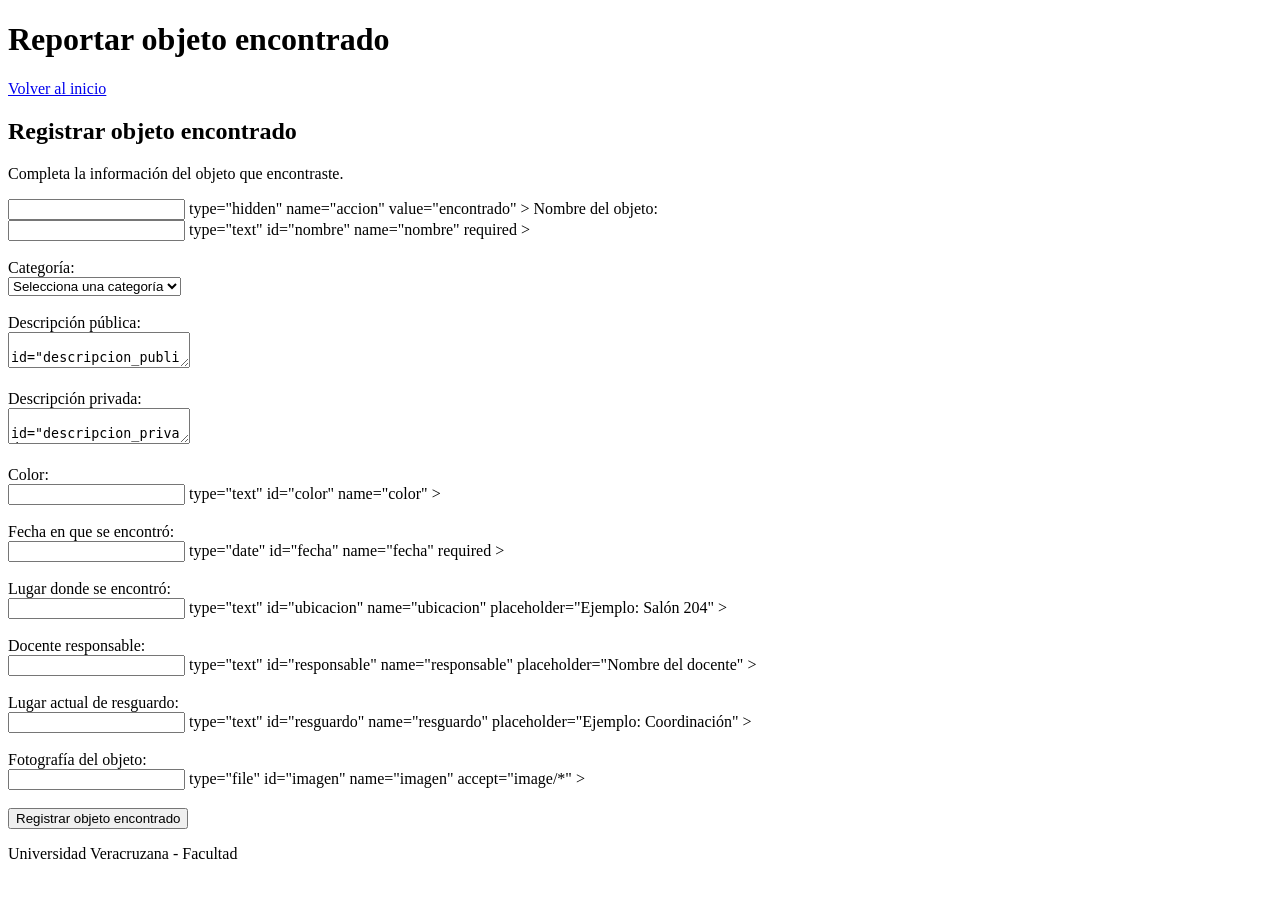
==== frontend/encontrado.html @ ea11e994 "Se creo el formulario de objetos perdidos y de encontrados" ====
<!-- Indica que el documento utiliza la versión HTML5 -->
<!DOCTYPE html>

<!-- Inicia el documento HTML y establece el idioma español -->
<html lang="es">

<!-- Inicia la sección de configuración de la página -->
<head>

    <!-- Permite utilizar correctamente caracteres especiales como á, é, í, ó, ú y ñ -->
    <meta charset="UTF-8">

    <!-- Hace que la página se adapte al tamaño de la pantalla del dispositivo -->
    <meta name="viewport" content="width=device-width, initial-scale=1.0">

    <!-- Define el título que aparecerá en la pestaña del navegador -->
    <title>Reportar objeto encontrado</title>

<!-- Finaliza la sección head -->
</head>

<!-- Inicia el contenido visible de la página -->
<body>

    <!-- Inicia el encabezado de la página -->
    <header>

        <!-- Muestra el título principal de la página -->
        <h1>Reportar objeto encontrado</h1>

        <!-- Crea un enlace que permite regresar a la página principal -->
        <a href="index.php">

            <!-- Texto que aparecerá dentro del enlace -->
            Volver al inicio

        <!-- Finaliza el enlace -->
        </a>

    <!-- Finaliza el encabezado -->
    </header>


    <!-- Inicia la sección principal de contenido -->
    <main>

        <!-- Muestra el subtítulo de la sección -->
        <h2>Registrar objeto encontrado</h2>

        <!-- Muestra una instrucción para el usuario -->
        <p>

            <!-- Texto que indica al usuario qué información debe proporcionar -->
            Completa la información del objeto que encontraste.

        <!-- Finaliza el párrafo -->
        </p>


        <!-- Inicia el formulario, enviando los datos a objetos.php mediante POST y permitiendo archivos -->
        <form action="../backend/objetos.php" method="POST" enctype="multipart/form-data">

            <!-- Crea un campo oculto que no será visible para el usuario -->
            <input

                <!-- Indica que el campo será de tipo oculto -->
                type="hidden"

                <!-- Define el nombre con el que se enviará este dato al servidor -->
                name="accion"

                <!-- Indica que el tipo de reporte corresponde a un objeto encontrado -->
                value="encontrado"

            <!-- Finaliza el campo oculto -->
            >


            <!-- Etiqueta que identifica el campo para escribir el nombre del objeto -->
            <label for="nombre">

                <!-- Texto que aparece como descripción del campo -->
                Nombre del objeto:

            <!-- Finaliza la etiqueta -->
            </label>

            <!-- Inserta un salto de línea -->
            <br>

            <!-- Crea un campo de texto para escribir el nombre del objeto -->
            <input

                <!-- Define que el campo permitirá introducir texto -->
                type="text"

                <!-- Asigna el identificador "nombre" al campo -->
                id="nombre"

                <!-- Define el nombre con el que se enviará el dato al servidor -->
                name="nombre"

                <!-- Hace obligatorio completar este campo -->
                required

            <!-- Finaliza el campo de texto -->
            >

            <!-- Inserta dos saltos de línea -->
            <br><br>


            <!-- Etiqueta que identifica el campo para seleccionar una categoría -->
            <label for="categoria">

                <!-- Texto que aparece como nombre del campo -->
                Categoría:

            <!-- Finaliza la etiqueta -->
            </label>

            <!-- Inserta un salto de línea -->
            <br>

            <!-- Crea una lista desplegable para seleccionar una categoría -->
            <select

                <!-- Asigna el identificador "categoria" a la lista -->
                id="categoria"

                <!-- Define el nombre con el que se enviará la categoría al servidor -->
                name="categoria_id"

                <!-- Hace obligatorio seleccionar una categoría -->
                required

            <!-- Finaliza la apertura de la lista -->
            >

                <!-- Crea la primera opción de la lista sin un valor de categoría -->
                <option value="">

                    <!-- Texto que indica al usuario que debe seleccionar una categoría -->
                    Selecciona una categoría

                <!-- Finaliza la opción -->
                </option>

                <!-- Crea la opción de la categoría Electrónica -->
                <option value="1">

                    <!-- Texto visible de la categoría -->
                    Electrónica

                <!-- Finaliza la opción -->
                </option>

                <!-- Crea la opción de la categoría Documentos -->
                <option value="2">

                    <!-- Texto visible de la categoría -->
                    Documentos

                <!-- Finaliza la opción -->
                </option>

                <!-- Crea la opción de la categoría Accesorios -->
                <option value="3">

                    <!-- Texto visible de la categoría -->
                    Accesorios

                <!-- Finaliza la opción -->
                </option>

                <!-- Crea la opción de la categoría Ropa -->
                <option value="4">

                    <!-- Texto visible de la categoría -->
                    Ropa

                <!-- Finaliza la opción -->
                </option>

                <!-- Crea la opción de la categoría Material escolar -->
                <option value="5">

                    <!-- Texto visible de la categoría -->
                    Material escolar

                <!-- Finaliza la opción -->
                </option>

                <!-- Crea la opción de la categoría Otros -->
                <option value="6">

                    <!-- Texto visible de la categoría -->
                    Otros

                <!-- Finaliza la opción -->
                </option>

            <!-- Finaliza la lista desplegable -->
            </select>

            <!-- Inserta dos saltos de línea -->
            <br><br>


            <!-- Etiqueta que identifica el campo de descripción pública -->
            <label for="descripcion_publica">

                <!-- Texto que aparece como nombre del campo -->
                Descripción pública:

            <!-- Finaliza la etiqueta -->
            </label>

            <!-- Inserta un salto de línea -->
            <br>

            <!-- Crea un área de texto para escribir la descripción pública -->
            <textarea

                <!-- Asigna el identificador del área de texto -->
                id="descripcion_publica"

                <!-- Define el nombre con el que se enviará la información -->
                name="descripcion_publica"

                <!-- Define que el área de texto tendrá aproximadamente cuatro filas -->
                rows="4"

                <!-- Define que el área de texto tendrá aproximadamente cuarenta columnas -->
                cols="40"

                <!-- Muestra un texto de ayuda mientras el campo está vacío -->
                placeholder="Describe el objeto de manera general"

                <!-- Hace obligatorio completar este campo -->
                required

            <!-- Finaliza la etiqueta de apertura del área de texto -->
            ></textarea>

            <!-- Inserta dos saltos de línea -->
            <br><br>


            <!-- Etiqueta que identifica el campo de descripción privada -->
            <label for="descripcion_privada">

                <!-- Texto que aparece como nombre del campo -->
                Descripción privada:

            <!-- Finaliza la etiqueta -->
            </label>

            <!-- Inserta un salto de línea -->
            <br>

            <!-- Crea un área de texto para escribir características privadas del objeto -->
            <textarea

                <!-- Asigna el identificador del área de texto -->
                id="descripcion_privada"

                <!-- Define el nombre con el que se enviará la información -->
                name="descripcion_privada"

                <!-- Define que el área de texto tendrá aproximadamente cuatro filas -->
                rows="4"

                <!-- Define que el área de texto tendrá aproximadamente cuarenta columnas -->
                cols="40"

                <!-- Muestra un texto de ayuda mientras el campo está vacío -->
                placeholder="Características privadas del objeto"

            <!-- Finaliza la etiqueta de apertura del área de texto -->
            ></textarea>

            <!-- Inserta dos saltos de línea -->
            <br><br>


            <!-- Etiqueta que identifica el campo para escribir el color -->
            <label for="color">

                <!-- Texto que aparece como nombre del campo -->
                Color:

            <!-- Finaliza la etiqueta -->
            </label>

            <!-- Inserta un salto de línea -->
            <br>

            <!-- Crea un campo de texto para introducir el color del objeto -->
            <input

                <!-- Define que el campo permitirá introducir texto -->
                type="text"

                <!-- Asigna el identificador "color" al campo -->
                id="color"

                <!-- Define el nombre con el que se enviará el color al servidor -->
                name="color"

            <!-- Finaliza el campo de texto -->
            >

            <!-- Inserta dos saltos de línea -->
            <br><br>


            <!-- Etiqueta que identifica el campo para seleccionar la fecha -->
            <label for="fecha">

                <!-- Texto que aparece como nombre del campo -->
                Fecha en que se encontró:

            <!-- Finaliza la etiqueta -->
            </label>

            <!-- Inserta un salto de línea -->
            <br>

            <!-- Crea un campo para seleccionar una fecha -->
            <input

                <!-- Define que el campo será de tipo fecha -->
                type="date"

                <!-- Asigna el identificador "fecha" al campo -->
                id="fecha"

                <!-- Define el nombre con el que se enviará la fecha al servidor -->
                name="fecha"

                <!-- Hace obligatorio seleccionar una fecha -->
                required

            <!-- Finaliza el campo de fecha -->
            >

            <!-- Inserta dos saltos de línea -->
            <br><br>


            <!-- Etiqueta que identifica el campo para indicar dónde se encontró el objeto -->
            <label for="ubicacion">

                <!-- Texto que aparece como nombre del campo -->
                Lugar donde se encontró:

            <!-- Finaliza la etiqueta -->
            </label>

            <!-- Inserta un salto de línea -->
            <br>

            <!-- Crea un campo de texto para escribir la ubicación -->
            <input

                <!-- Define que el campo permitirá introducir texto -->
                type="text"

                <!-- Asigna el identificador "ubicacion" al campo -->
                id="ubicacion"

                <!-- Define el nombre con el que se enviará la ubicación al servidor -->
                name="ubicacion"

                <!-- Muestra un ejemplo de cómo escribir la ubicación -->
                placeholder="Ejemplo: Salón 204"

            <!-- Finaliza el campo de ubicación -->
            >

            <!-- Inserta dos saltos de línea -->
            <br><br>


            <!-- Etiqueta que identifica el campo para indicar el docente responsable -->
            <label for="responsable">

                <!-- Texto que aparece como nombre del campo -->
                Docente responsable:

            <!-- Finaliza la etiqueta -->
            </label>

            <!-- Inserta un salto de línea -->
            <br>

            <!-- Crea un campo de texto para escribir el nombre del docente -->
            <input

                <!-- Define que el campo permitirá introducir texto -->
                type="text"

                <!-- Asigna el identificador "responsable" al campo -->
                id="responsable"

                <!-- Define el nombre con el que se enviará el responsable al servidor -->
                name="responsable"

                <!-- Muestra un texto de ayuda para indicar qué debe escribirse -->
                placeholder="Nombre del docente"

            <!-- Finaliza el campo del responsable -->
            >

            <!-- Inserta dos saltos de línea -->
            <br><br>


            <!-- Etiqueta que identifica el campo para indicar dónde se encuentra actualmente el objeto -->
            <label for="resguardo">

                <!-- Texto que aparece como nombre del campo -->
                Lugar actual de resguardo:

            <!-- Finaliza la etiqueta -->
            </label>

            <!-- Inserta un salto de línea -->
            <br>

            <!-- Crea un campo de texto para escribir el lugar de resguardo -->
            <input

                <!-- Define que el campo permitirá introducir texto -->
                type="text"

                <!-- Asigna el identificador "resguardo" al campo -->
                id="resguardo"

                <!-- Define el nombre con el que se enviará el lugar de resguardo -->
                name="resguardo"

                <!-- Muestra un ejemplo de cómo escribir el lugar de resguardo -->
                placeholder="Ejemplo: Coordinación"

            <!-- Finaliza el campo de resguardo -->
            >

            <!-- Inserta dos saltos de línea -->
            <br><br>

            <!-- Etiqueta que identifica el campo para seleccionar una fotografía -->
            <label for="imagen">

                <!-- Texto que aparece como nombre del campo -->
                Fotografía del objeto:

            <!-- Finaliza la etiqueta -->
            </label>

            <!-- Inserta un salto de línea -->
            <br>

            <!-- Crea un campo para seleccionar un archivo -->
            <input

                <!-- Define que el campo permite seleccionar archivos -->
                type="file"

                <!-- Asigna el identificador "imagen" al campo -->
                id="imagen"

                <!-- Define el nombre con el que se enviará la imagen al servidor -->
                name="imagen"

                <!-- Indica que se aceptan archivos de imagen -->
                accept="image/*"

            <!-- Finaliza el campo para seleccionar archivos -->
            >

            <!-- Inserta dos saltos de línea -->
            <br><br>


            <!-- Crea el botón que permite enviar el formulario -->
            <button type="submit">

                <!-- Texto que aparecerá dentro del botón -->
                Registrar objeto encontrado

            <!-- Finaliza el botón -->
            </button>

        <!-- Finaliza el formulario -->
        </form>

    <!-- Finaliza la sección principal -->
    </main>


    <!-- Inicia el pie de página -->
    <footer>

        <!-- Inicia un párrafo -->
        <p>

            <!-- Muestra información de la institución -->
            Universidad Veracruzana - Facultad

        <!-- Finaliza el párrafo -->
        </p>

    <!-- Finaliza el pie de página -->
    </footer>

<!-- Finaliza el contenido visible del documento -->
</body>

<!-- Finaliza el documento HTML -->
</html>
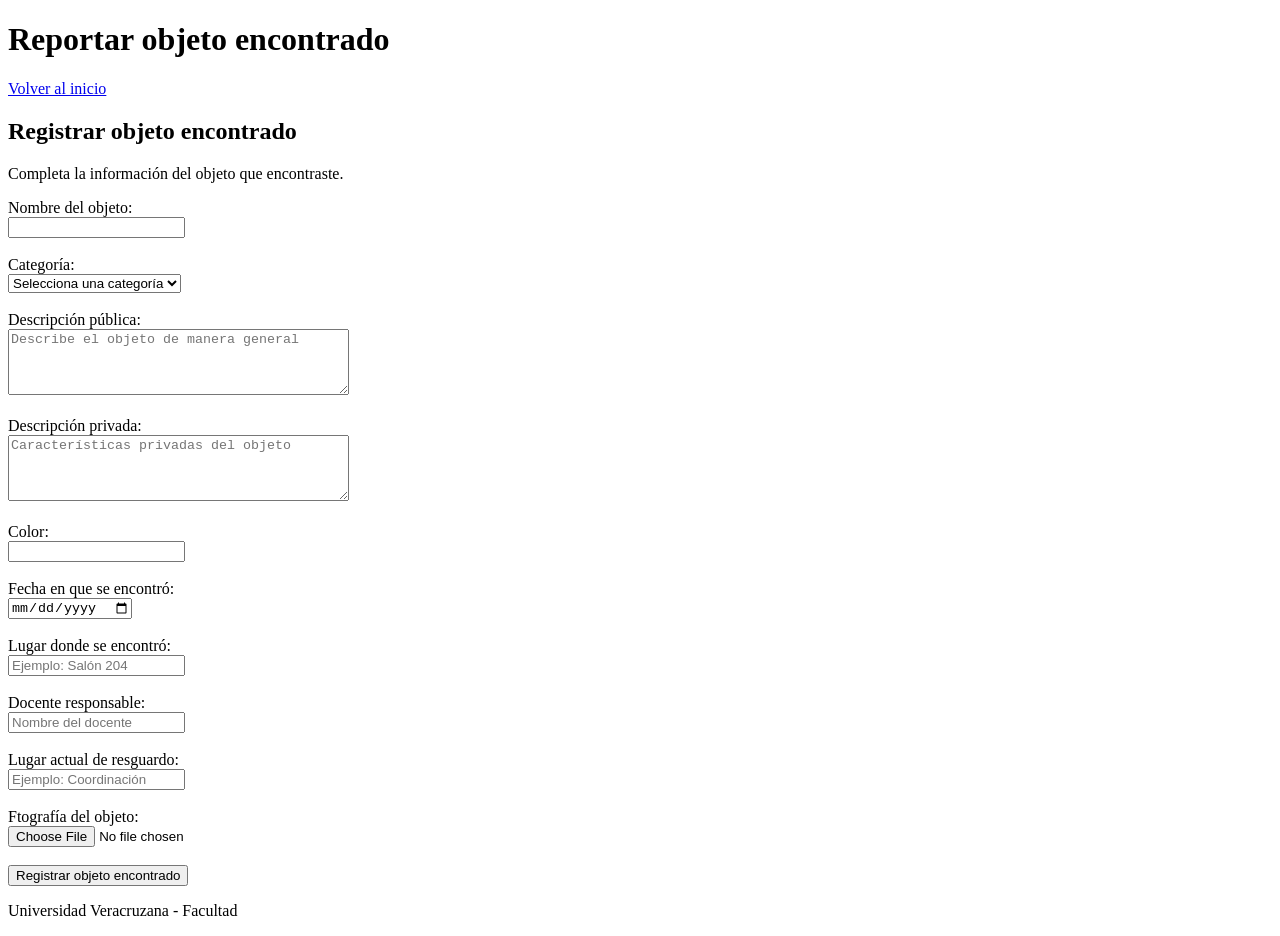
==== commit 38c7358e: "correccion de codigo de encontrado" ====
--- a/frontend/encontrado.html
+++ b/frontend/encontrado.html
@@ -1,22 +1,22 @@
-<!-- Indica que el documento utiliza la versión HTML5 -->
+<!-- Indica que el documento utiliza HTML5 -->
 <!DOCTYPE html>
 
 <!-- Inicia el documento HTML y establece el idioma español -->
 <html lang="es">
 
-<!-- Inicia la sección de configuración de la página -->
+<!-- Inicia la sección de configuración del documento -->
 <head>
 
     <!-- Permite utilizar correctamente caracteres especiales como á, é, í, ó, ú y ñ -->
     <meta charset="UTF-8">
 
-    <!-- Hace que la página se adapte al tamaño de la pantalla del dispositivo -->
+    <!-- Hace que la página se adapte correctamente al tamaño de la pantalla -->
     <meta name="viewport" content="width=device-width, initial-scale=1.0">
 
     <!-- Define el título que aparecerá en la pestaña del navegador -->
     <title>Reportar objeto encontrado</title>
 
-<!-- Finaliza la sección head -->
+<!-- Finaliza la sección de configuración -->
 </head>
 
 <!-- Inicia el contenido visible de la página -->
@@ -28,10 +28,10 @@
         <!-- Muestra el título principal de la página -->
         <h1>Reportar objeto encontrado</h1>
 
-        <!-- Crea un enlace que permite regresar a la página principal -->
+        <!-- Crea un enlace para regresar a la página principal -->
         <a href="index.php">
 
-            <!-- Texto que aparecerá dentro del enlace -->
+            <!-- Texto que aparece dentro del enlace -->
             Volver al inicio
 
         <!-- Finaliza el enlace -->
@@ -41,166 +41,99 @@
     </header>
 
 
-    <!-- Inicia la sección principal de contenido -->
+    <!-- Inicia la sección principal de la página -->
     <main>
 
         <!-- Muestra el subtítulo de la sección -->
         <h2>Registrar objeto encontrado</h2>
 
-        <!-- Muestra una instrucción para el usuario -->
+        <!-- Muestra una explicación para el usuario -->
         <p>
-
-            <!-- Texto que indica al usuario qué información debe proporcionar -->
             Completa la información del objeto que encontraste.
-
-        <!-- Finaliza el párrafo -->
         </p>
 
 
-        <!-- Inicia el formulario, enviando los datos a objetos.php mediante POST y permitiendo archivos -->
+        <!-- Inicia el formulario y establece el archivo PHP que procesará los datos -->
         <form action="../backend/objetos.php" method="POST" enctype="multipart/form-data">
 
-            <!-- Crea un campo oculto que no será visible para el usuario -->
-            <input
-
-                <!-- Indica que el campo será de tipo oculto -->
+            <!-- Campo oculto que indica que el reporte corresponde a un objeto encontrado -->
+            <input
                 type="hidden"
-
-                <!-- Define el nombre con el que se enviará este dato al servidor -->
                 name="accion"
-
-                <!-- Indica que el tipo de reporte corresponde a un objeto encontrado -->
                 value="encontrado"
-
-            <!-- Finaliza el campo oculto -->
-            >
-
-
-            <!-- Etiqueta que identifica el campo para escribir el nombre del objeto -->
+            >
+
+            <!-- Etiqueta que identifica el campo del nombre del objeto -->
             <label for="nombre">
-
-                <!-- Texto que aparece como descripción del campo -->
                 Nombre del objeto:
-
-            <!-- Finaliza la etiqueta -->
-            </label>
-
-            <!-- Inserta un salto de línea -->
-            <br>
-
-            <!-- Crea un campo de texto para escribir el nombre del objeto -->
-            <input
-
-                <!-- Define que el campo permitirá introducir texto -->
-                type="text"
-
-                <!-- Asigna el identificador "nombre" al campo -->
+            </label>
+
+            <!-- Inserta un salto de línea -->
+            <br>
+
+            <!-- Campo de texto donde se escribe el nombre del objeto -->
+            <input
+                type="text"
                 id="nombre"
-
-                <!-- Define el nombre con el que se enviará el dato al servidor -->
                 name="nombre"
-
-                <!-- Hace obligatorio completar este campo -->
                 required
-
-            <!-- Finaliza el campo de texto -->
-            >
-
-            <!-- Inserta dos saltos de línea -->
-            <br><br>
-
-
-            <!-- Etiqueta que identifica el campo para seleccionar una categoría -->
+            >
+
+            <!-- Inserta dos saltos de línea -->
+            <br><br>
+
+
+            <!-- Etiqueta que identifica el campo de categoría -->
             <label for="categoria">
-
-                <!-- Texto que aparece como nombre del campo -->
                 Categoría:
-
-            <!-- Finaliza la etiqueta -->
-            </label>
-
-            <!-- Inserta un salto de línea -->
-            <br>
-
-            <!-- Crea una lista desplegable para seleccionar una categoría -->
+            </label>
+
+            <!-- Inserta un salto de línea -->
+            <br>
+
+            <!-- Crea la lista desplegable para seleccionar una categoría -->
             <select
-
-                <!-- Asigna el identificador "categoria" a la lista -->
                 id="categoria"
-
-                <!-- Define el nombre con el que se enviará la categoría al servidor -->
                 name="categoria_id"
-
-                <!-- Hace obligatorio seleccionar una categoría -->
                 required
-
-            <!-- Finaliza la apertura de la lista -->
-            >
-
-                <!-- Crea la primera opción de la lista sin un valor de categoría -->
+            >
+
+                <!-- Opción inicial para indicar que se debe seleccionar una categoría -->
                 <option value="">
-
-                    <!-- Texto que indica al usuario que debe seleccionar una categoría -->
                     Selecciona una categoría
-
-                <!-- Finaliza la opción -->
-                </option>
-
-                <!-- Crea la opción de la categoría Electrónica -->
+                </option>
+
+                <!-- Opción correspondiente a Electrónica -->
                 <option value="1">
-
-                    <!-- Texto visible de la categoría -->
                     Electrónica
-
-                <!-- Finaliza la opción -->
-                </option>
-
-                <!-- Crea la opción de la categoría Documentos -->
+                </option>
+
+                <!-- Opción correspondiente a Documentos -->
                 <option value="2">
-
-                    <!-- Texto visible de la categoría -->
                     Documentos
-
-                <!-- Finaliza la opción -->
-                </option>
-
-                <!-- Crea la opción de la categoría Accesorios -->
+                </option>
+
+                <!-- Opción correspondiente a Accesorios -->
                 <option value="3">
-
-                    <!-- Texto visible de la categoría -->
                     Accesorios
-
-                <!-- Finaliza la opción -->
-                </option>
-
-                <!-- Crea la opción de la categoría Ropa -->
+                </option>
+
+                <!-- Opción correspondiente a Ropa -->
                 <option value="4">
-
-                    <!-- Texto visible de la categoría -->
                     Ropa
-
-                <!-- Finaliza la opción -->
-                </option>
-
-                <!-- Crea la opción de la categoría Material escolar -->
+                </option>
+
+                <!-- Opción correspondiente a Material escolar -->
                 <option value="5">
-
-                    <!-- Texto visible de la categoría -->
                     Material escolar
-
-                <!-- Finaliza la opción -->
-                </option>
-
-                <!-- Crea la opción de la categoría Otros -->
+                </option>
+
+                <!-- Opción correspondiente a Otros -->
                 <option value="6">
-
-                    <!-- Texto visible de la categoría -->
                     Otros
-
-                <!-- Finaliza la opción -->
-                </option>
-
-            <!-- Finaliza la lista desplegable -->
+                </option>
+
+            <!-- Finaliza la lista de categorías -->
             </select>
 
             <!-- Inserta dos saltos de línea -->
@@ -209,38 +142,20 @@
 
             <!-- Etiqueta que identifica el campo de descripción pública -->
             <label for="descripcion_publica">
-
-                <!-- Texto que aparece como nombre del campo -->
                 Descripción pública:
-
-            <!-- Finaliza la etiqueta -->
-            </label>
-
-            <!-- Inserta un salto de línea -->
-            <br>
-
-            <!-- Crea un área de texto para escribir la descripción pública -->
+            </label>
+
+            <!-- Inserta un salto de línea -->
+            <br>
+
+            <!-- Área de texto para escribir una descripción general del objeto -->
             <textarea
-
-                <!-- Asigna el identificador del área de texto -->
                 id="descripcion_publica"
-
-                <!-- Define el nombre con el que se enviará la información -->
                 name="descripcion_publica"
-
-                <!-- Define que el área de texto tendrá aproximadamente cuatro filas -->
                 rows="4"
-
-                <!-- Define que el área de texto tendrá aproximadamente cuarenta columnas -->
                 cols="40"
-
-                <!-- Muestra un texto de ayuda mientras el campo está vacío -->
                 placeholder="Describe el objeto de manera general"
-
-                <!-- Hace obligatorio completar este campo -->
                 required
-
-            <!-- Finaliza la etiqueta de apertura del área de texto -->
             ></textarea>
 
             <!-- Inserta dos saltos de línea -->
@@ -249,248 +164,147 @@
 
             <!-- Etiqueta que identifica el campo de descripción privada -->
             <label for="descripcion_privada">
-
-                <!-- Texto que aparece como nombre del campo -->
                 Descripción privada:
-
-            <!-- Finaliza la etiqueta -->
-            </label>
-
-            <!-- Inserta un salto de línea -->
-            <br>
-
-            <!-- Crea un área de texto para escribir características privadas del objeto -->
+            </label>
+
+            <!-- Inserta un salto de línea -->
+            <br>
+
+            <!-- Área de texto para escribir características privadas del objeto -->
             <textarea
-
-                <!-- Asigna el identificador del área de texto -->
                 id="descripcion_privada"
-
-                <!-- Define el nombre con el que se enviará la información -->
                 name="descripcion_privada"
-
-                <!-- Define que el área de texto tendrá aproximadamente cuatro filas -->
                 rows="4"
-
-                <!-- Define que el área de texto tendrá aproximadamente cuarenta columnas -->
                 cols="40"
-
-                <!-- Muestra un texto de ayuda mientras el campo está vacío -->
                 placeholder="Características privadas del objeto"
-
-            <!-- Finaliza la etiqueta de apertura del área de texto -->
             ></textarea>
 
             <!-- Inserta dos saltos de línea -->
             <br><br>
 
 
-            <!-- Etiqueta que identifica el campo para escribir el color -->
+            <!-- Etiqueta que identifica el campo del color -->
             <label for="color">
-
-                <!-- Texto que aparece como nombre del campo -->
                 Color:
-
-            <!-- Finaliza la etiqueta -->
-            </label>
-
-            <!-- Inserta un salto de línea -->
-            <br>
-
-            <!-- Crea un campo de texto para introducir el color del objeto -->
-            <input
-
-                <!-- Define que el campo permitirá introducir texto -->
-                type="text"
-
-                <!-- Asigna el identificador "color" al campo -->
+            </label>
+
+            <!-- Inserta un salto de línea -->
+            <br>
+
+            <!-- Campo de texto para escribir el color del objeto -->
+            <input
+                type="text"
                 id="color"
-
-                <!-- Define el nombre con el que se enviará el color al servidor -->
                 name="color"
-
-            <!-- Finaliza el campo de texto -->
-            >
-
-            <!-- Inserta dos saltos de línea -->
-            <br><br>
-
-
-            <!-- Etiqueta que identifica el campo para seleccionar la fecha -->
+            >
+
+            <!-- Inserta dos saltos de línea -->
+            <br><br>
+
+
+            <!-- Etiqueta que identifica el campo de fecha -->
             <label for="fecha">
-
-                <!-- Texto que aparece como nombre del campo -->
                 Fecha en que se encontró:
-
-            <!-- Finaliza la etiqueta -->
-            </label>
-
-            <!-- Inserta un salto de línea -->
-            <br>
-
-            <!-- Crea un campo para seleccionar una fecha -->
-            <input
-
-                <!-- Define que el campo será de tipo fecha -->
+            </label>
+
+            <!-- Inserta un salto de línea -->
+            <br>
+
+            <!-- Campo para seleccionar la fecha en que se encontró el objeto -->
+            <input
                 type="date"
-
-                <!-- Asigna el identificador "fecha" al campo -->
                 id="fecha"
-
-                <!-- Define el nombre con el que se enviará la fecha al servidor -->
                 name="fecha"
-
-                <!-- Hace obligatorio seleccionar una fecha -->
                 required
-
-            <!-- Finaliza el campo de fecha -->
-            >
-
-            <!-- Inserta dos saltos de línea -->
-            <br><br>
-
-
-            <!-- Etiqueta que identifica el campo para indicar dónde se encontró el objeto -->
+            >
+
+            <!-- Inserta dos saltos de línea -->
+            <br><br>
+
+
+            <!-- Etiqueta que identifica el campo de ubicación -->
             <label for="ubicacion">
-
-                <!-- Texto que aparece como nombre del campo -->
                 Lugar donde se encontró:
-
-            <!-- Finaliza la etiqueta -->
-            </label>
-
-            <!-- Inserta un salto de línea -->
-            <br>
-
-            <!-- Crea un campo de texto para escribir la ubicación -->
-            <input
-
-                <!-- Define que el campo permitirá introducir texto -->
-                type="text"
-
-                <!-- Asigna el identificador "ubicacion" al campo -->
+            </label>
+
+            <!-- Inserta un salto de línea -->
+            <br>
+
+            <!-- Campo para escribir el lugar donde fue encontrado el objeto -->
+            <input
+                type="text"
                 id="ubicacion"
-
-                <!-- Define el nombre con el que se enviará la ubicación al servidor -->
                 name="ubicacion"
-
-                <!-- Muestra un ejemplo de cómo escribir la ubicación -->
                 placeholder="Ejemplo: Salón 204"
-
-            <!-- Finaliza el campo de ubicación -->
-            >
-
-            <!-- Inserta dos saltos de línea -->
-            <br><br>
-
-
-            <!-- Etiqueta que identifica el campo para indicar el docente responsable -->
+            >
+
+            <!-- Inserta dos saltos de línea -->
+            <br><br>
+
+
+            <!-- Etiqueta que identifica el campo del docente responsable -->
             <label for="responsable">
-
-                <!-- Texto que aparece como nombre del campo -->
                 Docente responsable:
-
-            <!-- Finaliza la etiqueta -->
-            </label>
-
-            <!-- Inserta un salto de línea -->
-            <br>
-
-            <!-- Crea un campo de texto para escribir el nombre del docente -->
-            <input
-
-                <!-- Define que el campo permitirá introducir texto -->
-                type="text"
-
-                <!-- Asigna el identificador "responsable" al campo -->
+            </label>
+
+            <!-- Inserta un salto de línea -->
+            <br>
+
+            <!-- Campo para escribir el nombre del docente responsable -->
+            <input
+                type="text"
                 id="responsable"
-
-                <!-- Define el nombre con el que se enviará el responsable al servidor -->
                 name="responsable"
-
-                <!-- Muestra un texto de ayuda para indicar qué debe escribirse -->
                 placeholder="Nombre del docente"
-
-            <!-- Finaliza el campo del responsable -->
-            >
-
-            <!-- Inserta dos saltos de línea -->
-            <br><br>
-
-
-            <!-- Etiqueta que identifica el campo para indicar dónde se encuentra actualmente el objeto -->
+            >
+
+            <!-- Inserta dos saltos de línea -->
+            <br><br>
+
+
+            <!-- Etiqueta que identifica el campo del lugar de resguardo -->
             <label for="resguardo">
-
-                <!-- Texto que aparece como nombre del campo -->
                 Lugar actual de resguardo:
-
-            <!-- Finaliza la etiqueta -->
-            </label>
-
-            <!-- Inserta un salto de línea -->
-            <br>
-
-            <!-- Crea un campo de texto para escribir el lugar de resguardo -->
-            <input
-
-                <!-- Define que el campo permitirá introducir texto -->
-                type="text"
-
-                <!-- Asigna el identificador "resguardo" al campo -->
+            </label>
+
+            <!-- Inserta un salto de línea -->
+            <br>
+
+            <!-- Campo para escribir dónde se encuentra actualmente el objeto -->
+            <input
+                type="text"
                 id="resguardo"
-
-                <!-- Define el nombre con el que se enviará el lugar de resguardo -->
                 name="resguardo"
-
-                <!-- Muestra un ejemplo de cómo escribir el lugar de resguardo -->
                 placeholder="Ejemplo: Coordinación"
-
-            <!-- Finaliza el campo de resguardo -->
-            >
-
-            <!-- Inserta dos saltos de línea -->
-            <br><br>
+            >
+
+            <!-- Inserta dos saltos de línea -->
+            <br><br>
+
 
             <!-- Etiqueta que identifica el campo para seleccionar una fotografía -->
             <label for="imagen">
-
-                <!-- Texto que aparece como nombre del campo -->
-                Fotografía del objeto:
-
-            <!-- Finaliza la etiqueta -->
-            </label>
-
-            <!-- Inserta un salto de línea -->
-            <br>
-
-            <!-- Crea un campo para seleccionar un archivo -->
-            <input
-
-                <!-- Define que el campo permite seleccionar archivos -->
+                Ftografía del objeto:
+            </label>
+
+            <!-- Inserta un salto de línea -->
+            <br>
+
+            <!-- Campo que permite seleccionar una imagen del objeto -->
+            <input
                 type="file"
-
-                <!-- Asigna el identificador "imagen" al campo -->
                 id="imagen"
-
-                <!-- Define el nombre con el que se enviará la imagen al servidor -->
                 name="imagen"
-
-                <!-- Indica que se aceptan archivos de imagen -->
                 accept="image/*"
-
-            <!-- Finaliza el campo para seleccionar archivos -->
-            >
-
-            <!-- Inserta dos saltos de línea -->
-            <br><br>
-
-
-            <!-- Crea el botón que permite enviar el formulario -->
+            >
+
+            <!-- Inserta dos saltos de línea -->
+            <br><br>
+
+
+            <!-- Botón que permite enviar el formulario -->
             <button type="submit">
-
-                <!-- Texto que aparecerá dentro del botón -->
                 Registrar objeto encontrado
-
-            <!-- Finaliza el botón -->
             </button>
 
         <!-- Finaliza el formulario -->
@@ -505,17 +319,13 @@
 
         <!-- Inicia un párrafo -->
         <p>
-
-            <!-- Muestra información de la institución -->
             Universidad Veracruzana - Facultad
-
-        <!-- Finaliza el párrafo -->
         </p>
 
-    <!-- Finaliza el pie de página -->
+    <!-- Finaliza el párrafo -->
     </footer>
 
-<!-- Finaliza el contenido visible del documento -->
+<!-- Finaliza el contenido visible de la página -->
 </body>
 
 <!-- Finaliza el documento HTML -->
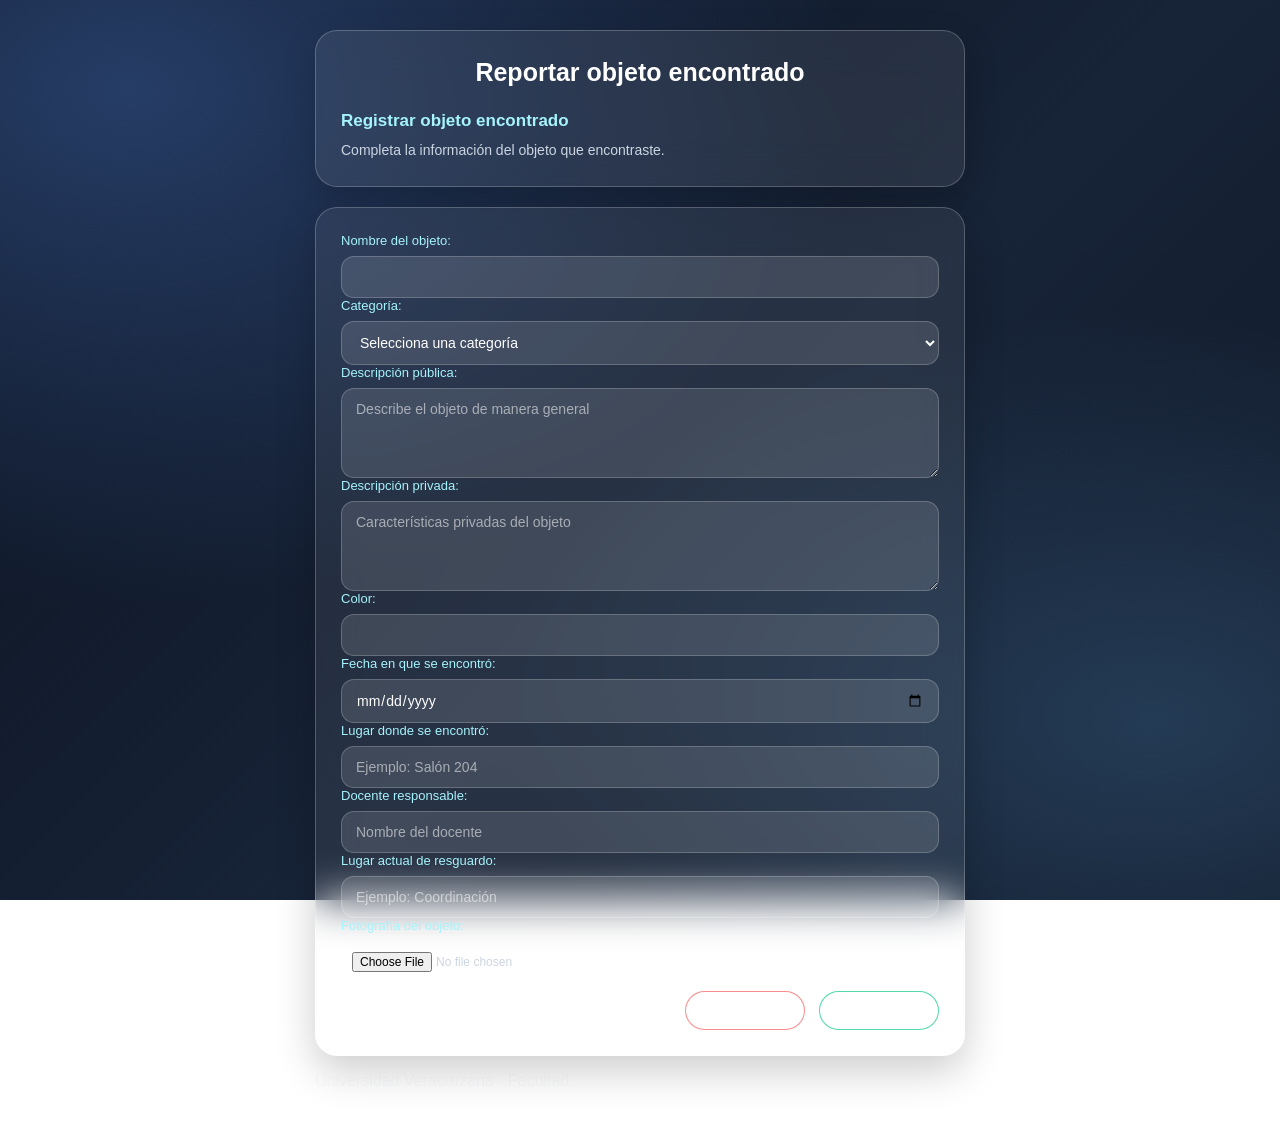
==== commit 81468792: "Agrego estilos al formulario de encontrado.html" ====
--- a/frontend/encontrado.html
+++ b/frontend/encontrado.html
@@ -15,315 +15,278 @@
 
     <!-- Define el título que aparecerá en la pestaña del navegador -->
     <title>Reportar objeto encontrado</title>
+    
+    <!-- Entrada al archivo reporte.css para agregar el nuevo estilo liquid glass -->
+    <link rel="stylesheet" href="css/reportes.css">
 
 <!-- Finaliza la sección de configuración -->
 </head>
 
 <!-- Inicia el contenido visible de la página -->
-<body>
-
-    <!-- Inicia el encabezado de la página -->
-    <header>
-
-        <!-- Muestra el título principal de la página -->
-        <h1>Reportar objeto encontrado</h1>
-
-        <!-- Crea un enlace para regresar a la página principal -->
-        <a href="index.php">
-
-            <!-- Texto que aparece dentro del enlace -->
-            Volver al inicio
-
-        <!-- Finaliza el enlace -->
-        </a>
-
-    <!-- Finaliza el encabezado -->
-    </header>
-
-
-    <!-- Inicia la sección principal de la página -->
-    <main>
-
-        <!-- Muestra el subtítulo de la sección -->
-        <h2>Registrar objeto encontrado</h2>
-
-        <!-- Muestra una explicación para el usuario -->
-        <p>
-            Completa la información del objeto que encontraste.
-        </p>
-
-
-        <!-- Inicia el formulario y establece el archivo PHP que procesará los datos -->
-        <form action="../backend/objetos.php" method="POST" enctype="multipart/form-data">
-
-            <!-- Campo oculto que indica que el reporte corresponde a un objeto encontrado -->
-            <input
-                type="hidden"
-                name="accion"
-                value="encontrado"
-            >
-
-            <!-- Etiqueta que identifica el campo del nombre del objeto -->
-            <label for="nombre">
-                Nombre del objeto:
-            </label>
-
-            <!-- Inserta un salto de línea -->
-            <br>
-
-            <!-- Campo de texto donde se escribe el nombre del objeto -->
-            <input
-                type="text"
-                id="nombre"
-                name="nombre"
-                required
-            >
-
-            <!-- Inserta dos saltos de línea -->
-            <br><br>
-
-
-            <!-- Etiqueta que identifica el campo de categoría -->
-            <label for="categoria">
-                Categoría:
-            </label>
-
-            <!-- Inserta un salto de línea -->
-            <br>
-
-            <!-- Crea la lista desplegable para seleccionar una categoría -->
-            <select
-                id="categoria"
-                name="categoria_id"
-                required
-            >
-
-                <!-- Opción inicial para indicar que se debe seleccionar una categoría -->
-                <option value="">
-                    Selecciona una categoría
-                </option>
-
-                <!-- Opción correspondiente a Electrónica -->
-                <option value="1">
-                    Electrónica
-                </option>
-
-                <!-- Opción correspondiente a Documentos -->
-                <option value="2">
-                    Documentos
-                </option>
-
-                <!-- Opción correspondiente a Accesorios -->
-                <option value="3">
-                    Accesorios
-                </option>
-
-                <!-- Opción correspondiente a Ropa -->
-                <option value="4">
-                    Ropa
-                </option>
-
-                <!-- Opción correspondiente a Material escolar -->
-                <option value="5">
-                    Material escolar
-                </option>
-
-                <!-- Opción correspondiente a Otros -->
-                <option value="6">
-                    Otros
-                </option>
-
-            <!-- Finaliza la lista de categorías -->
-            </select>
-
-            <!-- Inserta dos saltos de línea -->
-            <br><br>
-
-
-            <!-- Etiqueta que identifica el campo de descripción pública -->
-            <label for="descripcion_publica">
-                Descripción pública:
-            </label>
-
-            <!-- Inserta un salto de línea -->
-            <br>
-
-            <!-- Área de texto para escribir una descripción general del objeto -->
-            <textarea
-                id="descripcion_publica"
-                name="descripcion_publica"
-                rows="4"
-                cols="40"
-                placeholder="Describe el objeto de manera general"
-                required
-            ></textarea>
-
-            <!-- Inserta dos saltos de línea -->
-            <br><br>
-
-
-            <!-- Etiqueta que identifica el campo de descripción privada -->
-            <label for="descripcion_privada">
-                Descripción privada:
-            </label>
-
-            <!-- Inserta un salto de línea -->
-            <br>
-
-            <!-- Área de texto para escribir características privadas del objeto -->
-            <textarea
-                id="descripcion_privada"
-                name="descripcion_privada"
-                rows="4"
-                cols="40"
-                placeholder="Características privadas del objeto"
-            ></textarea>
-
-            <!-- Inserta dos saltos de línea -->
-            <br><br>
-
-
-            <!-- Etiqueta que identifica el campo del color -->
-            <label for="color">
-                Color:
-            </label>
-
-            <!-- Inserta un salto de línea -->
-            <br>
-
-            <!-- Campo de texto para escribir el color del objeto -->
-            <input
-                type="text"
-                id="color"
-                name="color"
-            >
-
-            <!-- Inserta dos saltos de línea -->
-            <br><br>
-
-
-            <!-- Etiqueta que identifica el campo de fecha -->
-            <label for="fecha">
-                Fecha en que se encontró:
-            </label>
-
-            <!-- Inserta un salto de línea -->
-            <br>
-
-            <!-- Campo para seleccionar la fecha en que se encontró el objeto -->
-            <input
-                type="date"
-                id="fecha"
-                name="fecha"
-                required
-            >
-
-            <!-- Inserta dos saltos de línea -->
-            <br><br>
-
-
-            <!-- Etiqueta que identifica el campo de ubicación -->
-            <label for="ubicacion">
-                Lugar donde se encontró:
-            </label>
-
-            <!-- Inserta un salto de línea -->
-            <br>
-
-            <!-- Campo para escribir el lugar donde fue encontrado el objeto -->
-            <input
-                type="text"
-                id="ubicacion"
-                name="ubicacion"
-                placeholder="Ejemplo: Salón 204"
-            >
-
-            <!-- Inserta dos saltos de línea -->
-            <br><br>
-
-
-            <!-- Etiqueta que identifica el campo del docente responsable -->
-            <label for="responsable">
-                Docente responsable:
-            </label>
-
-            <!-- Inserta un salto de línea -->
-            <br>
-
-            <!-- Campo para escribir el nombre del docente responsable -->
-            <input
-                type="text"
-                id="responsable"
-                name="responsable"
-                placeholder="Nombre del docente"
-            >
-
-            <!-- Inserta dos saltos de línea -->
-            <br><br>
-
-
-            <!-- Etiqueta que identifica el campo del lugar de resguardo -->
-            <label for="resguardo">
-                Lugar actual de resguardo:
-            </label>
-
-            <!-- Inserta un salto de línea -->
-            <br>
-
-            <!-- Campo para escribir dónde se encuentra actualmente el objeto -->
-            <input
-                type="text"
-                id="resguardo"
-                name="resguardo"
-                placeholder="Ejemplo: Coordinación"
-            >
-
-            <!-- Inserta dos saltos de línea -->
-            <br><br>
-
-
-            <!-- Etiqueta que identifica el campo para seleccionar una fotografía -->
-            <label for="imagen">
-                Ftografía del objeto:
-            </label>
-
-            <!-- Inserta un salto de línea -->
-            <br>
-
-            <!-- Campo que permite seleccionar una imagen del objeto -->
-            <input
-                type="file"
-                id="imagen"
-                name="imagen"
-                accept="image/*"
-            >
-
-            <!-- Inserta dos saltos de línea -->
-            <br><br>
-
-
-            <!-- Botón que permite enviar el formulario -->
-            <button type="submit">
-                Registrar objeto encontrado
-            </button>
-
-        <!-- Finaliza el formulario -->
-        </form>
-
-    <!-- Finaliza la sección principal -->
+<body class="pagina-reporte pagina-encontrado">
+
+    <main class="contenedor-reporte">
+
+        <!-- Inicia el encabezado de la página -->
+        <header class="encabezado-reporte">
+
+            <!-- Muestra el título principal de la página -->
+            <h1>Reportar objeto encontrado</h1>
+
+            <!-- Muestra el subtítulo de la página -->
+            <h2>Registrar objeto encontrado</h2>
+
+            <!-- Muestra una explicación para el usuario -->
+            <p>
+                Completa la información del objeto que encontraste.
+            </p>
+
+        <!-- Finaliza el encabezado -->
+        </header>
+
+
+        <!-- Contenedor del formulario -->
+        <section class="panel-formulario">
+
+            <!-- Inicia el formulario y establece el archivo PHP que procesará los datos -->
+            <form action="../backend/objetos.php" method="POST" enctype="multipart/form-data">
+
+                <!-- Campo oculto que indica que el reporte corresponde a un objeto encontrado -->
+                <input
+                    type="hidden"
+                    name="accion"
+                    value="encontrado"
+                >
+
+                <!-- Etiqueta que identifica el campo del nombre del objeto -->
+                <!-- Nombre -->
+                <div class="campo-formulario">
+                    <label for="nombre">Nombre del objeto:</label>
+
+                    <!-- Campo de texto donde se escribe el nombre del objeto -->
+                    <input
+                        type="text"
+                        id="nombre"
+                        name="nombre"
+                        required
+                    >
+                </div>
+
+                
+                <!-- Etiqueta que identifica el campo de categoría -->
+                <div class="campo-formulario">
+                    <label for="categoria">Categoría:</label>
+
+                    <!-- Crea la lista desplegable para seleccionar una categoría -->
+                    <select
+                        id="categoria"
+                        name="categoria_id"
+                        required
+                    >
+
+                        <!-- Opción inicial para indicar que se debe seleccionar una categoría -->
+                        <option value="">
+                            Selecciona una categoría
+                        </option>
+
+                        <!-- Opción correspondiente a Electrónica -->
+                        <option value="1">
+                            Electrónica
+                        </option>
+
+                        <!-- Opción correspondiente a Documentos -->
+                        <option value="2">
+                            Documentos
+                        </option>
+
+                        <!-- Opción correspondiente a Accesorios -->
+                        <option value="3">
+                            Accesorios
+                        </option>
+
+                        <!-- Opción correspondiente a Ropa -->
+                        <option value="4">
+                            Ropa
+                        </option>
+
+                        <!-- Opción correspondiente a Material escolar -->
+                        <option value="5">
+                            Material escolar
+                        </option>
+
+                        <!-- Opción correspondiente a Otros -->
+                        <option value="6">
+                            Otros
+                        </option>
+
+                    <!-- Finaliza la lista de categorías -->
+                    </select>
+
+                </div>
+
+
+                <!-- Etiqueta que identifica el campo de descripción pública -->
+                <!-- Descripción pública -->
+                <div class="campo-formulario">
+                    <label for="descripcion_publica">
+                        Descripción pública:
+                    </label>
+
+                    <!-- Área de texto para escribir una descripción general del objeto -->
+                    <textarea
+                        id="descripcion_publica"
+                        name="descripcion_publica"
+                        rows="4"
+                        placeholder="Describe el objeto de manera general"
+                        required
+                    ></textarea>
+
+                </div>
+
+
+                <!-- Etiqueta que identifica el campo de descripción privada -->
+                <!-- Descripción privada -->
+                <div class="campo-formulario">
+                    <label for="descripcion_privada">
+                        Descripción privada:
+                    </label>
+
+                    <!-- Área de texto para escribir características privadas del objeto -->
+                    <textarea
+                        id="descripcion_privada"
+                        name="descripcion_privada"
+                        rows="3"
+                        placeholder="Características privadas del objeto"
+                    ></textarea>
+
+                </div>
+
+
+                <!-- Etiqueta que identifica el campo del color -->
+                <div class="campo-formulario">
+                    <label for="color">Color:</label>
+
+                    <!-- Campo de texto para escribir el color del objeto -->
+                    <input
+                        type="text"
+                        id="color"
+                        name="color"
+                    >
+                </div>
+
+                <!-- Etiqueta que identifica el campo de fecha -->
+                <div class="campo-formulario">
+                    <label for="fecha">Fecha en que se encontró:</label>
+
+                    <!-- Campo para seleccionar la fecha en que se encontró el objeto -->
+                    <input
+                        type="date"
+                        id="fecha"
+                        name="fecha"
+                        required
+                    >
+
+                </div>
+
+
+                <!-- Etiqueta que identifica el campo de ubicación -->
+                 <div class="campo-formulario">
+                    <label for="ubicacion">Lugar donde se encontró:</label>
+
+                    <!-- Campo para escribir el lugar donde fue encontrado el objeto -->
+                    <input
+                        type="text"
+                        id="ubicacion"
+                        name="ubicacion"
+                        placeholder="Ejemplo: Salón 204"
+                    >
+
+                </div>
+
+
+                <!-- Etiqueta que identifica el campo del docente responsable -->
+                <div class="campo-formulario">
+                    <label for="responsable">Docente responsable:</label>
+
+                <!-- Campo para escribir el nombre del docente responsable -->
+                    <input
+                        type="text"
+                        id="responsable"
+                        name="responsable"
+                        placeholder="Nombre del docente"
+                    >
+
+                </div>
+
+
+                <!-- Etiqueta que identifica el campo del lugar de resguardo -->
+                <!-- Lugar de resguardo -->
+                <div class="campo-formulario">
+                    <label for="resguardo">Lugar actual de resguardo:</label>
+
+                    <!-- Campo para escribir dónde se encuentra actualmente el objeto -->
+                    <input
+                        type="text"
+                        id="resguardo"
+                        name="resguardo"
+                        placeholder="Ejemplo: Coordinación"
+                    >
+
+                </div>
+
+
+                <!-- Etiqueta que identifica el campo para seleccionar una fotografía -->
+                <!-- Fotografía -->
+                <div class="campo-formulario">
+                    <label for="imagen">Fotografía del objeto:</label>
+
+                    <!-- Campo que permite seleccionar una imagen del objeto -->
+                    <input
+                        type="file"
+                        id="imagen"
+                        name="imagen"
+                        accept="image/*"
+                    >
+
+                </div>
+
+
+                <!-- Botones -->
+                <div class="acciones-formulario">
+
+                    <a
+                        href="index.php"
+                        class="boton-formulario boton-cancelar"
+                    >
+                        Cancelar
+                    </a>
+
+                    <button
+                        type="submit"
+                        class="boton-formulario boton-registrar"
+                    >
+                        Registrar
+                    </button>
+
+                </div>
+
+            </form>
+
+        </section>
+
+
+        <!-- Inicia el pie de página -->
+        <footer>
+
+            <!-- Inicia un párrafo -->
+            <p>
+                Universidad Veracruzana - Facultad
+            </p>
+
+        <!-- Finaliza el párrafo -->
+        </footer>
+        
     </main>
-
-
-    <!-- Inicia el pie de página -->
-    <footer>
-
-        <!-- Inicia un párrafo -->
-        <p>
-            Universidad Veracruzana - Facultad
-        </p>
-
-    <!-- Finaliza el párrafo -->
-    </footer>
 
 <!-- Finaliza el contenido visible de la página -->
 </body>
--- a/frontend/css/reportes.css
+++ b/frontend/css/reportes.css
@@ -0,0 +1,266 @@
+
+/* ======================================
+   FINDERS - FORMULARIOS LIQUID GLASS
+   ====================================== */
+
+.pagina-reporte {
+    --color-texto: #f8fafc;
+    --color-texto-secundario: #cbd5e1;
+    --color-borde: rgba(255, 255, 255, 0.22);
+    --color-vidrio: rgba(255, 255, 255, 0.07);
+
+    margin: 0;
+    min-height: 100vh;
+    padding: 30px 16px;
+    box-sizing: border-box;
+
+    font-family: "Century Gothic", CenturyGothic, AppleGothic, sans-serif;
+    color: var(--color-texto);
+
+    background:
+        radial-gradient(ellipse at 10% 10%, #263d66 0%, transparent 45%),
+        radial-gradient(ellipse at 90% 80%, #243b55 0%, transparent 40%),
+        linear-gradient(135deg, #0b1220, #172337 55%, #101827);
+
+    background-attachment: fixed;
+}
+
+/* Contenedor general */
+.contenedor-reporte {
+    width: 100%;
+    max-width: 650px;
+    margin: 0 auto;
+}
+
+/* Panel superior: título y explicación */
+.encabezado-reporte {
+    padding: 25px;
+    margin-bottom: 20px;
+
+    background: rgba(255, 255, 255, 0.08);
+    border: 1px solid var(--color-borde);
+    border-radius: 22px;
+
+    box-shadow: 0 12px 35px rgba(0, 0, 0, 0.18);
+
+    backdrop-filter: blur(22px);
+    -webkit-backdrop-filter: blur(22px);
+}
+
+.encabezado-reporte h1 {
+    margin: 0 0 22px;
+    font-size: 25px;
+    font-weight: 600;
+    line-height: 1.3;
+    text-align: center;
+    color: #ffffff;
+}
+
+.encabezado-reporte h2 {
+    margin: 0 0 8px;
+    font-size: 17px;
+    font-weight: 600;
+    color: #a5f3fc;
+}
+
+.encabezado-reporte p {
+    margin: 0;
+    font-size: 14px;
+    line-height: 1.6;
+    color: var(--color-texto-secundario);
+}
+
+/* Panel que contiene el formulario */
+.panel-formulario {
+    padding: 25px;
+
+    background: rgba(255, 255, 255, 0.07);
+    border: 1px solid var(--color-borde);
+    border-radius: 22px;
+
+    box-shadow: 0 15px 40px rgba(0, 0, 0, 0.20);
+
+    backdrop-filter: blur(22px);
+    -webkit-backdrop-filter: blur(22px);
+}
+
+/* Organización vertical de los campos */
+.formulario-reporte {
+    display: flex;
+    flex-direction: column;
+    gap: 17px;
+}
+
+/* Cada campo y su etiqueta */
+.campo-formulario {
+    display: flex;
+    flex-direction: column;
+    gap: 8px;
+    min-width: 0;
+}
+
+.campo-formulario label {
+    font-size: 13px;
+    font-weight: 500;
+    color: #a5f3fc;
+}
+
+/* Campos de texto, listas y áreas de descripción */
+.campo-formulario input:not([type="file"]),
+.campo-formulario select,
+.campo-formulario textarea {
+    display: block;
+    width: 100%;
+    min-width: 0;
+    box-sizing: border-box;
+
+    padding: 12px 14px;
+
+    font-family: "Century Gothic", CenturyGothic, AppleGothic, sans-serif;
+    font-size: 14px;
+    color: #ffffff;
+
+    background: rgba(255, 255, 255, 0.12);
+    border: 1px solid rgba(255, 255, 255, 0.20);
+    border-radius: 13px;
+
+    outline: none;
+    transition: background 0.25s, border-color 0.25s;
+}
+
+.campo-formulario textarea {
+    resize: vertical;
+    min-height: 90px;
+}
+
+.campo-formulario input::placeholder,
+.campo-formulario textarea::placeholder {
+    color: rgba(255, 255, 255, 0.55);
+}
+
+/* Efecto al seleccionar un campo */
+.campo-formulario input:not([type="file"]):focus,
+.campo-formulario select:focus,
+.campo-formulario textarea:focus {
+    background: rgba(255, 255, 255, 0.17);
+    border-color: rgba(165, 243, 252, 0.85);
+}
+
+/* Opciones de la lista desplegable */
+.campo-formulario select option {
+    color: #111827;
+    background: #ffffff;
+}
+
+/* Selector de fotografía */
+.campo-formulario input[type="file"] {
+    width: 100%;
+    box-sizing: border-box;
+
+    padding: 10px;
+
+    font-family: "Century Gothic", CenturyGothic, AppleGothic, sans-serif;
+    font-size: 12px;
+    color: var(--color-texto-secundario);
+
+    background: rgba(255, 255, 255, 0.06);
+    border: 1px dashed rgba(255, 255, 255, 0.30);
+    border-radius: 12px;
+}
+
+/* Botones debajo del formulario */
+.acciones-formulario {
+    display: flex;
+    justify-content: flex-end;
+    flex-wrap: wrap;
+    gap: 14px;
+    margin-top: 8px;
+}
+
+/* Estilo común de ambos botones */
+.boton-formulario {
+    display: inline-flex;
+    justify-content: center;
+    align-items: center;
+
+    min-width: 120px;
+    box-sizing: border-box;
+    padding: 11px 22px;
+
+    font-family: "Century Gothic", CenturyGothic, AppleGothic, sans-serif;
+    font-size: 13px;
+    font-weight: 600;
+    text-align: center;
+    text-decoration: none;
+
+    color: #ffffff;
+    background: rgba(255, 255, 255, 0.09);
+
+    border: 1px solid var(--color-borde);
+    border-radius: 999px;
+    cursor: pointer;
+
+    backdrop-filter: blur(12px);
+    -webkit-backdrop-filter: blur(12px);
+
+    transition: background 0.25s, transform 0.25s;
+}
+
+.boton-formulario:hover {
+    background: rgba(255, 255, 255, 0.18);
+    transform: translateY(-2px);
+}
+
+/* Borde rojo suave para cancelar */
+.boton-cancelar {
+    border-color: rgba(248, 113, 113, 0.8);
+}
+
+/* Borde verde suave para registrar */
+.boton-registrar {
+    border-color: rgba(52, 211, 153, 0.85);
+}
+
+/* Pie de página */
+.pie-reporte {
+    padding: 22px 10px 5px;
+    text-align: center;
+    font-size: 12px;
+    color: rgba(255, 255, 255, 0.65);
+}
+
+/* Adaptación para teléfonos */
+@media (max-width: 480px) {
+    .pagina-reporte {
+        padding: 18px 12px;
+    }
+
+    .encabezado-reporte,
+    .panel-formulario {
+        padding: 19px;
+        border-radius: 18px;
+    }
+
+    .encabezado-reporte h1 {
+        font-size: 21px;
+    }
+
+    .acciones-formulario {
+        display: grid;
+        grid-template-columns: 1fr 1fr;
+        gap: 10px;
+    }
+
+    .boton-formulario {
+        min-width: 0;
+        padding: 11px 10px;
+    }
+}
+
+/* Alternativa para navegadores sin desenfoque */
+@supports not (backdrop-filter: blur(10px)) {
+    .encabezado-reporte,
+    .panel-formulario {
+        background: #202d40;
+    }
+}
